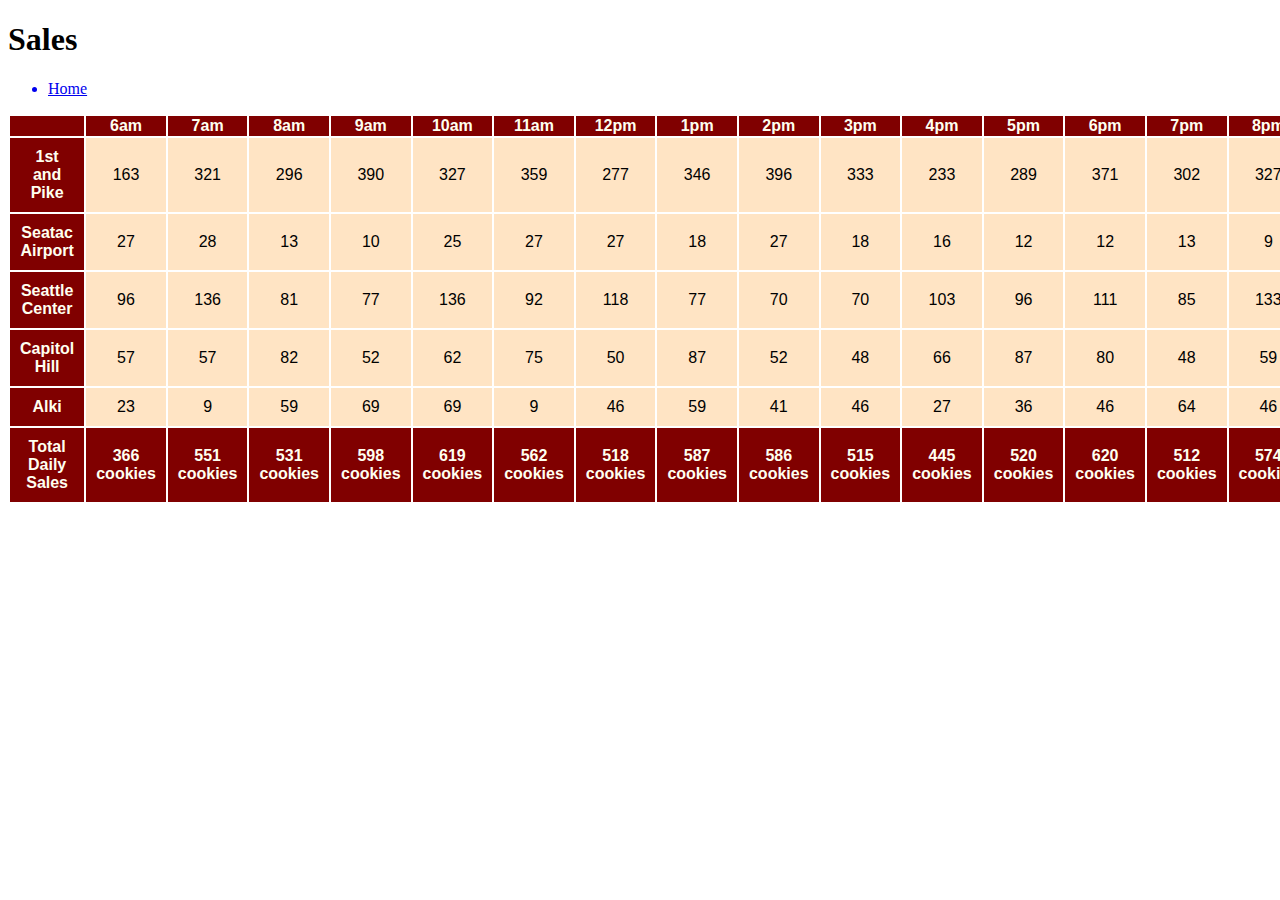
==== pages/sales.html @ 11b0f75f "Finished JS based on requirements, added some CSS" ====
<!DOCTYPE html>
<html>
  <head>
    <title>Sales - Pat's Salmon Cookies</title>
    <link rel="stylesheet" href="/css/reset.css">
    <link rel="stylesheet" href="/css/style.css">
  </head>
  <body>
    <header>
      <h1>Sales</h1>
      <nav>
        <ul>
          <a href="/index.html"><li>Home</li></a>
        </ul>
      </nav>
    </header>
    <main>
      <table>
        <thead id="hours"></thead>
        <tbody id="sales"></tbody>
        <tfoot id="totals"></tfoot>
      </table>
    </main>
    <script src="/js/sales.js"></script>
  </body>
</html>
---- css/style.css ----
table {
  margin: auto;
  text-align: center;
  width: 960px;
  font-family: sans-serif;
}

table thead tr, tfoot tr {
  background-color: maroon;
  color: ivory;
  font-weight: bold;
  padding: 20px;
}

td {
  padding: 10px;
}

table tr:hover {
  font-weight: bold;
}

table tr td:first-child:hover {
  font-weight: bold;
}

table tfoot {
  font-weight: bold;
}

table tr td:first-child {
  background-color: maroon;
  color: ivory;
  font-weight: bold;
}

table tbody tr td:nth-of-type(1 + odd) {
  background-color: beige;
}

table tbody tr {
  background-color: bisque;
}
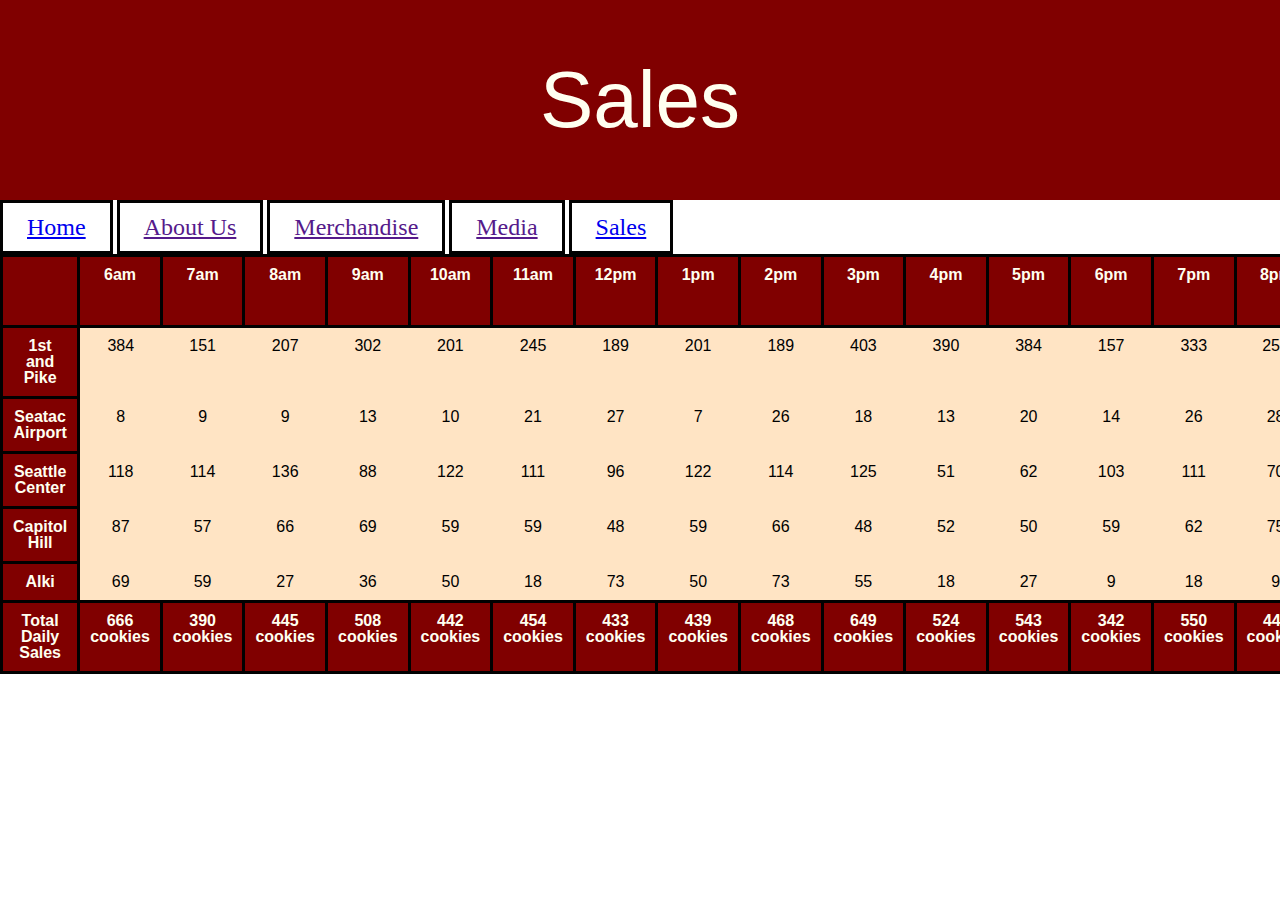
==== commit 2f205cf7: "Merge pull request #1 from cdummings10/class-07" ====
--- a/pages/sales.html
+++ b/pages/sales.html
@@ -7,11 +7,15 @@
   </head>
   <body>
     <header>
-      <h1>Sales</h1>
+      <h2>Sales</h2>
       <nav>
-        <ul>
-          <a href="/index.html"><li>Home</li></a>
-        </ul>
+          <ul>
+              <li><a href="/index.html">Home</a></li>
+              <li><a href="">About Us</a></li>
+              <li><a href="">Merchandise</a></li>
+              <li><a href="">Media</a></li>
+              <li><a href="/pages/sales.html">Sales</a></li>
+            </ul>
       </nav>
     </header>
     <main>
--- a/css/style.css
+++ b/css/style.css
@@ -1,8 +1,51 @@
+h1 {
+  color: ivory;
+  font-size: 5em;
+  font-family: sans-serif;
+  background-color: maroon;
+  padding: 60px;
+  text-align: center;
+}
+h2 {
+  color: ivory;
+  font-size: 5em;
+  font-family: sans-serif;
+  background-color: maroon;
+  padding: 60px;
+  text-align: center;
+}
+
+img {
+  margin: auto;
+  width: 70%;
+  max-width: 700px;
+  display: block;
+}
+nav ul li{
+  display: inline-block;
+  border: 3px solid #010101;
+  font-size: 1.5em;
+  padding: .5em 1em;
+}
+
+
+
+td, th {
+  position: relative;
+}
+
+tbody tr:hover {
+  background-color: salmon;
+}
+
 table {
   margin: auto;
   text-align: center;
-  width: 960px;
+  width: 90%;
   font-family: sans-serif;
+  border: 3px #010101 solid;
+  background-color: bisque;
+  overflow: hidden;
 }
 
 table thead tr, tfoot tr {
@@ -10,34 +53,25 @@
   color: ivory;
   font-weight: bold;
   padding: 20px;
+  overflow: scroll;
 }
 
-td {
+
+td, th{
   padding: 10px;
-}
-
-table tr:hover {
-  font-weight: bold;
-}
-
-table tr td:first-child:hover {
-  font-weight: bold;
 }
 
 table tfoot {
   font-weight: bold;
 }
 
-table tr td:first-child {
+table tr td:first-child, table tr td:last-child {
   background-color: maroon;
   color: ivory;
   font-weight: bold;
+  width: 25%;
 }
 
-table tbody tr td:nth-of-type(1 + odd) {
-  background-color: beige;
-}
-
-table tbody tr {
-  background-color: bisque;
+table tr td:first-child, th, tfoot td, table tr td:last-child {
+  border: 3px #010101 solid;
 }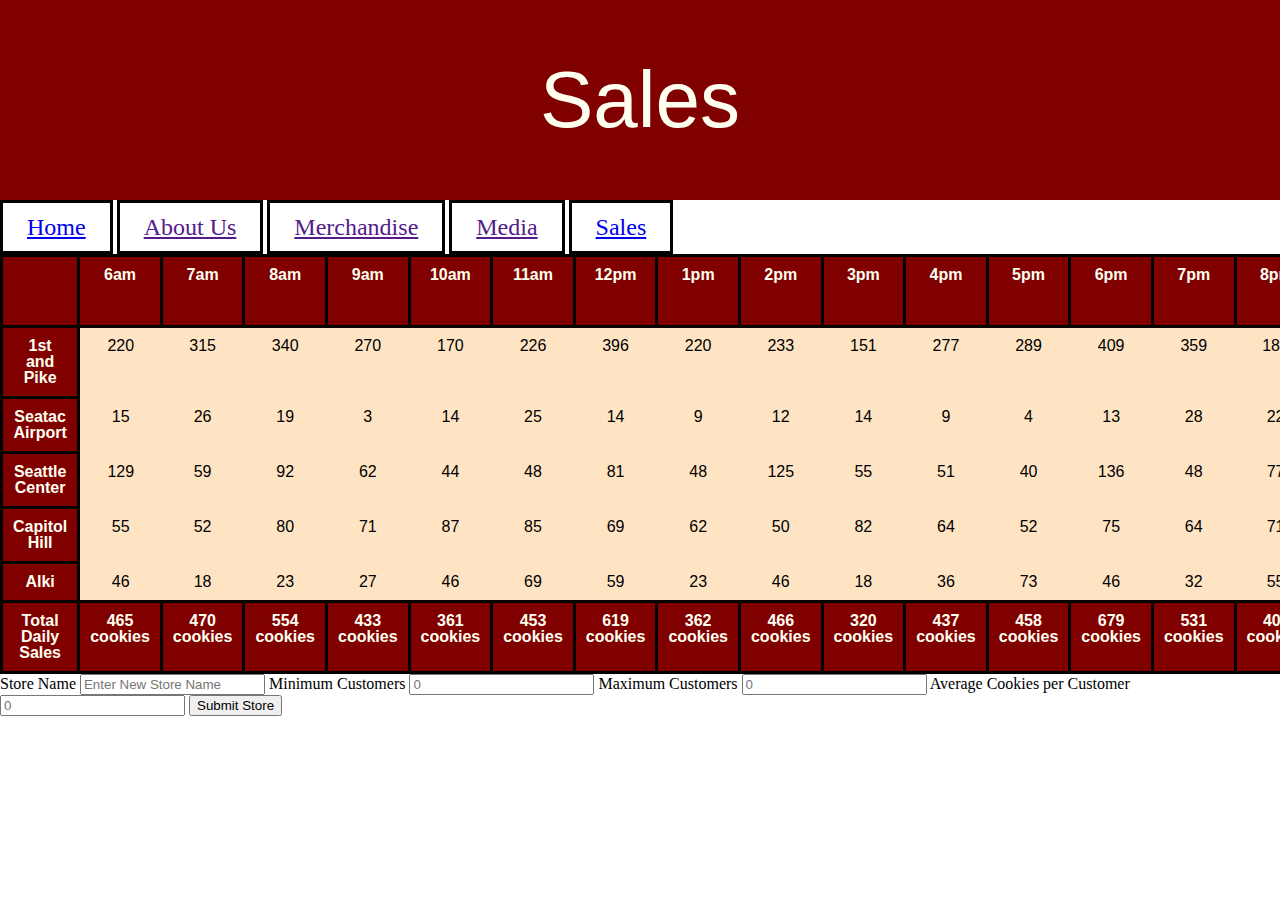
==== commit d8fb918b: "Created forms and ability to add to table in js and html" ====
--- a/pages/sales.html
+++ b/pages/sales.html
@@ -24,6 +24,17 @@
         <tbody id="sales"></tbody>
         <tfoot id="totals"></tfoot>
       </table>
+      <form id="new_store">
+        <label for="name">Store Name</label>
+        <input type="text" name="name" placeholder="Enter New Store Name" required>
+        <label for="min_cust">Minimum Customers</label>
+        <input type="number" name="min_cust" placeholder="0" required>
+        <label for="max_cust"> Maximum Customers</label>
+        <input type="number" name="max_cust" placeholder="0" required>
+        <label for="avg_cookies">Average Cookies per Customer</label>
+        <input type="number" name="avg_cookies" placeholder="0" required>
+        <button id="submit_btn" type="submit">Submit Store</button>
+      </form>
     </main>
     <script src="/js/sales.js"></script>
   </body>
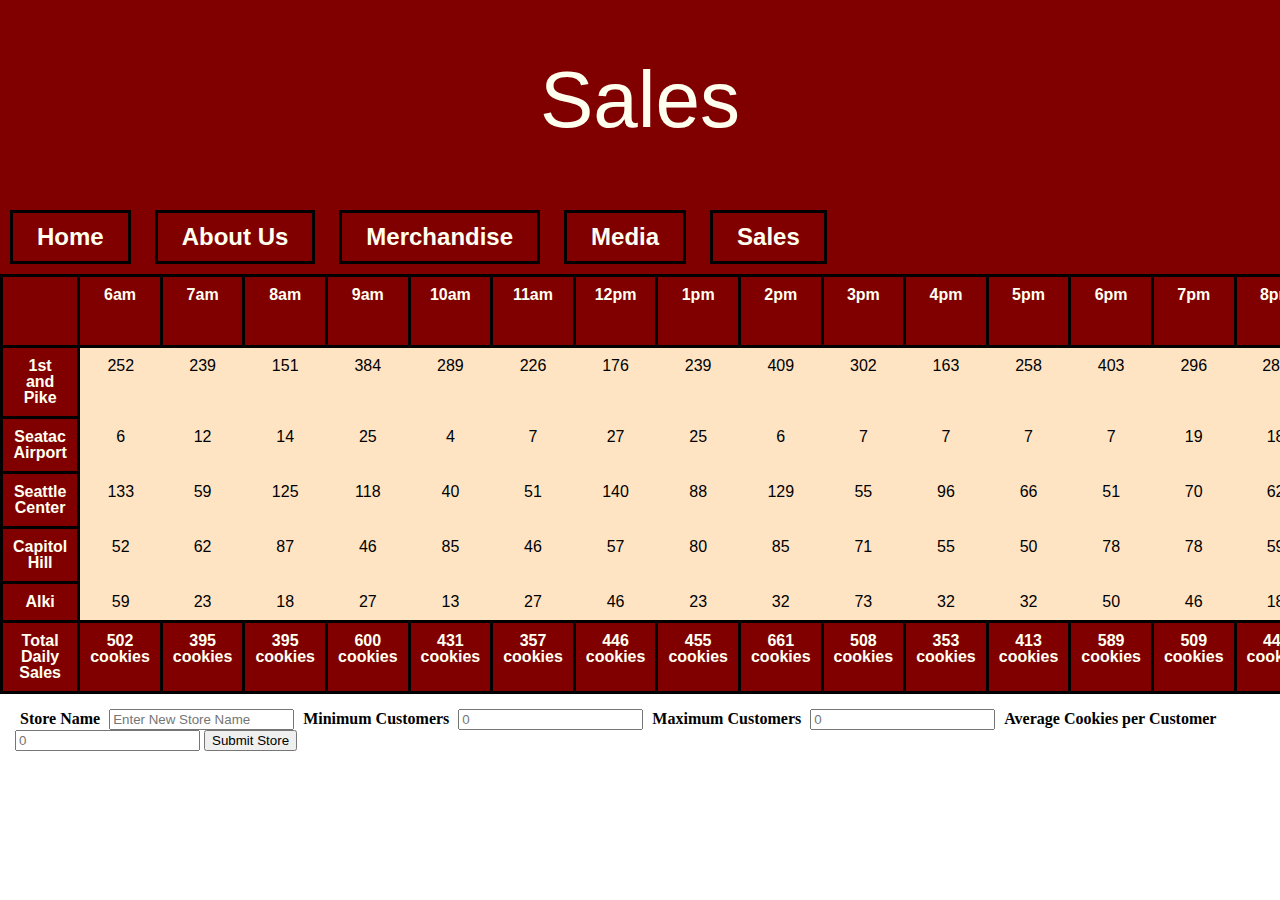
==== commit d7300377: "Merge pull request #2 from cdummings10/class-08" ====
--- a/pages/sales.html
+++ b/pages/sales.html
@@ -28,11 +28,11 @@
         <label for="name">Store Name</label>
         <input type="text" name="name" placeholder="Enter New Store Name" required>
         <label for="min_cust">Minimum Customers</label>
-        <input type="number" name="min_cust" placeholder="0" required>
+        <input type="text" name="min_cust" placeholder="0" required>
         <label for="max_cust"> Maximum Customers</label>
-        <input type="number" name="max_cust" placeholder="0" required>
+        <input type="text" name="max_cust" placeholder="0" required>
         <label for="avg_cookies">Average Cookies per Customer</label>
-        <input type="number" name="avg_cookies" placeholder="0" required>
+        <input type="text" name="avg_cookies" placeholder="0" required>
         <button id="submit_btn" type="submit">Submit Store</button>
       </form>
     </main>
--- a/css/style.css
+++ b/css/style.css
@@ -21,13 +21,32 @@
   max-width: 700px;
   display: block;
 }
-nav ul li{
+nav ul li {
   display: inline-block;
   border: 3px solid #010101;
   font-size: 1.5em;
   padding: .5em 1em;
+  margin: 10px;
 }
 
+nav ul li a {
+  color: ivory;
+  font-family: sans-serif;
+  font-weight: bold;
+  text-decoration: none;
+}
+
+nav ul li a:hover {
+  background-color: ivory;
+  top: auto;
+  left: auto;
+  border-radius: auto;
+}
+
+nav {
+  display: block;
+  background-color: maroon;
+}
 
 
 td, th {
@@ -74,4 +93,17 @@
 
 table tr td:first-child, th, tfoot td, table tr td:last-child {
   border: 3px #010101 solid;
-}+}
+
+form {
+  margin: 15px;
+}
+form label {
+  margin: 0px 5px;
+  font-weight: bold;
+  width: 20px;
+}
+
+/* td:nth-child(even){
+  background-color: beige;
+} */
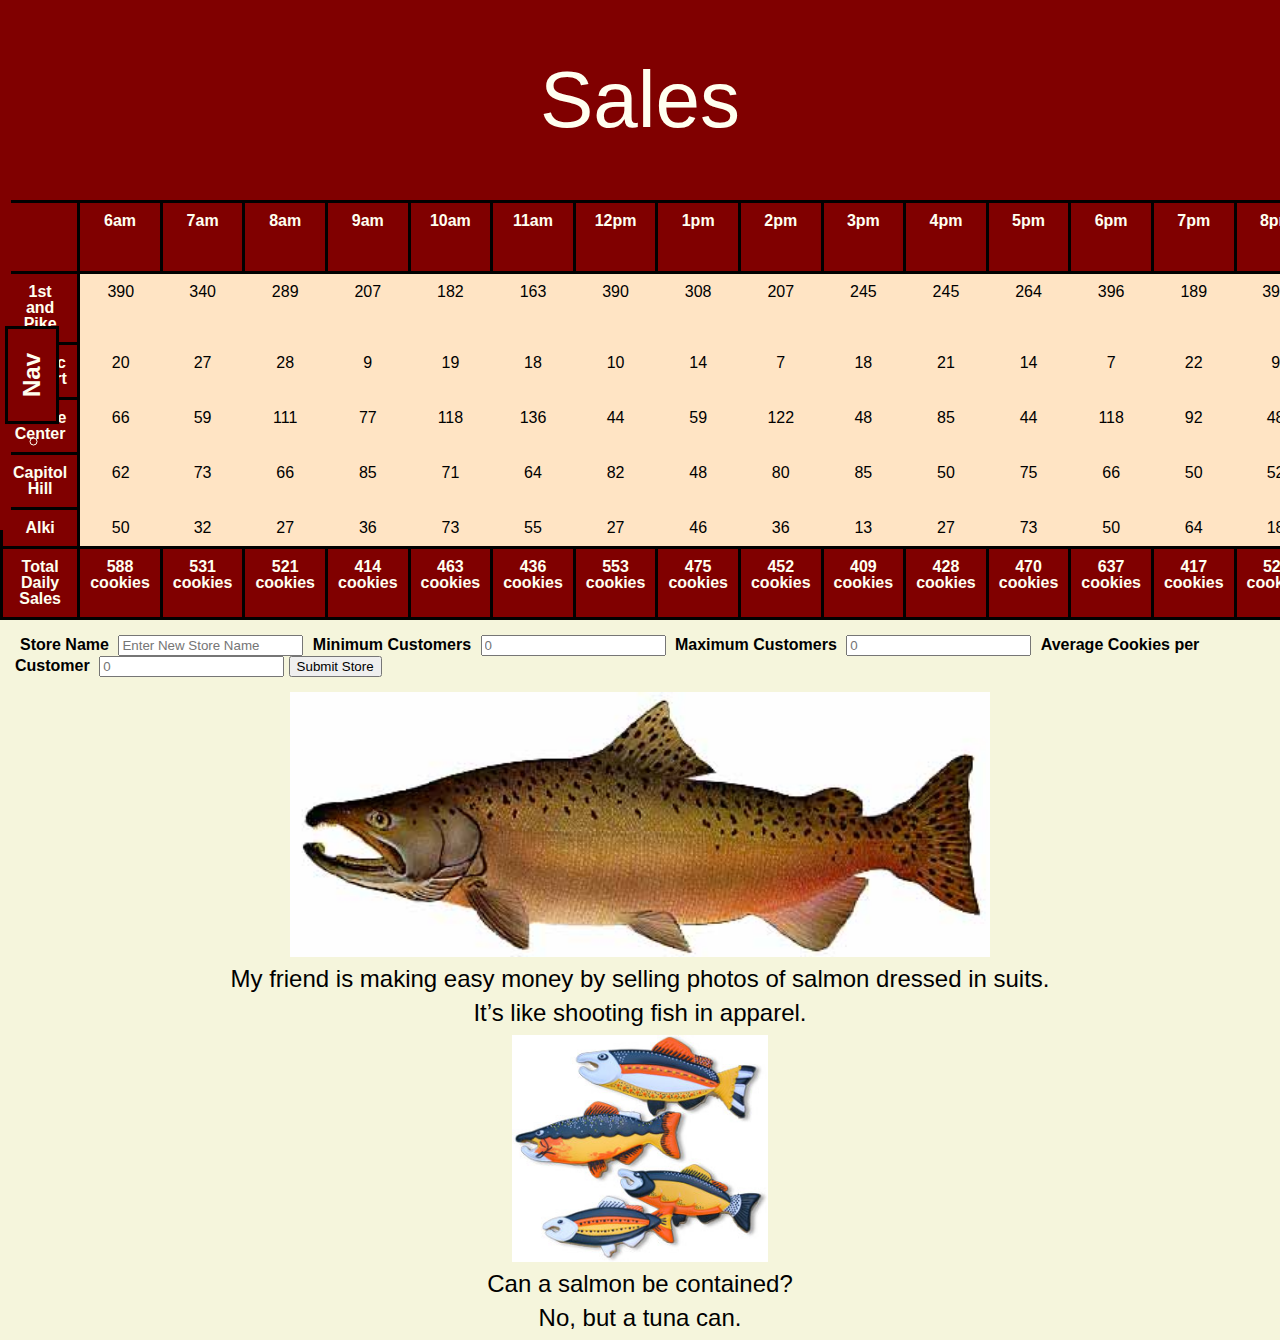
==== commit 8f03d724: "Updated CSS and added html to index. See README." ====
--- a/pages/sales.html
+++ b/pages/sales.html
@@ -9,16 +9,18 @@
     <header>
       <h2>Sales</h2>
       <nav>
-          <ul>
-              <li><a href="/index.html">Home</a></li>
-              <li><a href="">About Us</a></li>
-              <li><a href="">Merchandise</a></li>
-              <li><a href="">Media</a></li>
-              <li><a href="/pages/sales.html">Sales</a></li>
-            </ul>
+        <ul>
+          <li><a href="/index.html">Home</a></li>
+          <li><a href="">About Us</a></li>
+          <li id=navtitle>Nav</li>
+          <li><a href="">Merchandise</a></li>
+          <li><a href="">Menu</a></li>
+          <li><a href="/pages/sales.html">Sales</a></li>
+        </ul>
       </nav>
     </header>
-    <main>
+    
+    <main id="salesmain">
       <table>
         <thead id="hours"></thead>
         <tbody id="sales"></tbody>
@@ -35,6 +37,14 @@
         <input type="text" name="avg_cookies" placeholder="0" required>
         <button id="submit_btn" type="submit">Submit Store</button>
       </form>
+      <img src="/img/chinook.jpg">
+      <section id="jokes">
+        <h6>My friend is making easy money by selling photos of salmon dressed in suits.</h6>
+        <h6>It’s like shooting fish in apparel.</h6>
+        <img src="/img/fish.jpg">
+        <h6>Can a salmon be contained?</h6>
+        <h6>No, but a tuna can.</h6>
+      </section>
     </main>
     <script src="/js/sales.js"></script>
   </body>
--- a/css/style.css
+++ b/css/style.css
@@ -5,6 +5,7 @@
   background-color: maroon;
   padding: 60px;
   text-align: center;
+  width: 100%;
 }
 h2 {
   color: ivory;
@@ -22,7 +23,6 @@
   display: block;
 }
 nav ul li {
-  display: inline-block;
   border: 3px solid #010101;
   font-size: 1.5em;
   padding: .5em 1em;
@@ -44,10 +44,41 @@
 }
 
 nav {
-  display: block;
-  background-color: maroon;
-}
-
+  position: fixed;
+  float: left;
+  background-color: maroon;
+  transition: 1s all;
+  margin: 0 0 0 -250px;
+  z-index: 2;
+}
+
+nav:hover {
+  margin: 0;
+}
+
+#navtitle {
+  transform: rotate(-90deg);
+  position: absolute;
+  right: -80px;
+  background-color: maroon;
+  color: ivory;
+  font-family: sans-serif;
+  font-weight: bold;
+}
+
+/* from css-tricks.com */
+.clearfix:after {
+  content: "";
+  display: table;
+  clear: both;
+}
+
+#right_bar {
+  float: right;
+  background-color: maroon;
+  height: 1500px;
+  width: 200px
+}
 
 td, th {
   position: relative;
@@ -58,7 +89,7 @@
 }
 
 table {
-  margin: auto;
+  margin: 0 auto;
   text-align: center;
   width: 90%;
   font-family: sans-serif;
@@ -107,3 +138,86 @@
 /* td:nth-child(even){
   background-color: beige;
 } */
+
+#salesmain {
+  width: auto;
+}
+
+main {
+  font-family: sans-serif;
+  width: 960px;
+  margin: 0 auto;
+}
+
+h3 {
+  font-size: 3.5em;
+  margin: 10px auto;
+  text-align: center;
+}
+
+h5 {
+  float: left;
+  font-size: 1.5em;
+  margin: 50px 20px 0 20px;
+}
+
+ul {
+  float: left;
+  margin: 0 20px;
+  list-style-type: circle;
+}
+
+ul li {
+  margin:  20px 0 0 20px;
+}
+
+#frosted {
+  width: 50%;
+  float: left;
+}
+
+p {
+  margin: 30px;
+}
+
+body {
+  background: beige;
+}
+
+#second_p {
+  float: left;
+  width: 400px;
+}
+
+#family {
+  float: left;
+  width: 50%;
+  margin: 30px 0;
+}
+
+#buy_merch h5 {
+  font-size: 2em;
+  display: block;
+  float:none;
+  text-align: center;
+}
+
+#buy_merch img {
+  width: 45%;
+  float: left;
+  margin: 15px;
+}
+
+#jokes{
+  position: relative;
+}
+
+#jokes img {
+  width: 20%;
+}
+
+h6 {
+  text-align: center;
+  font-size: 1.5em;
+  margin: 10px;
+}